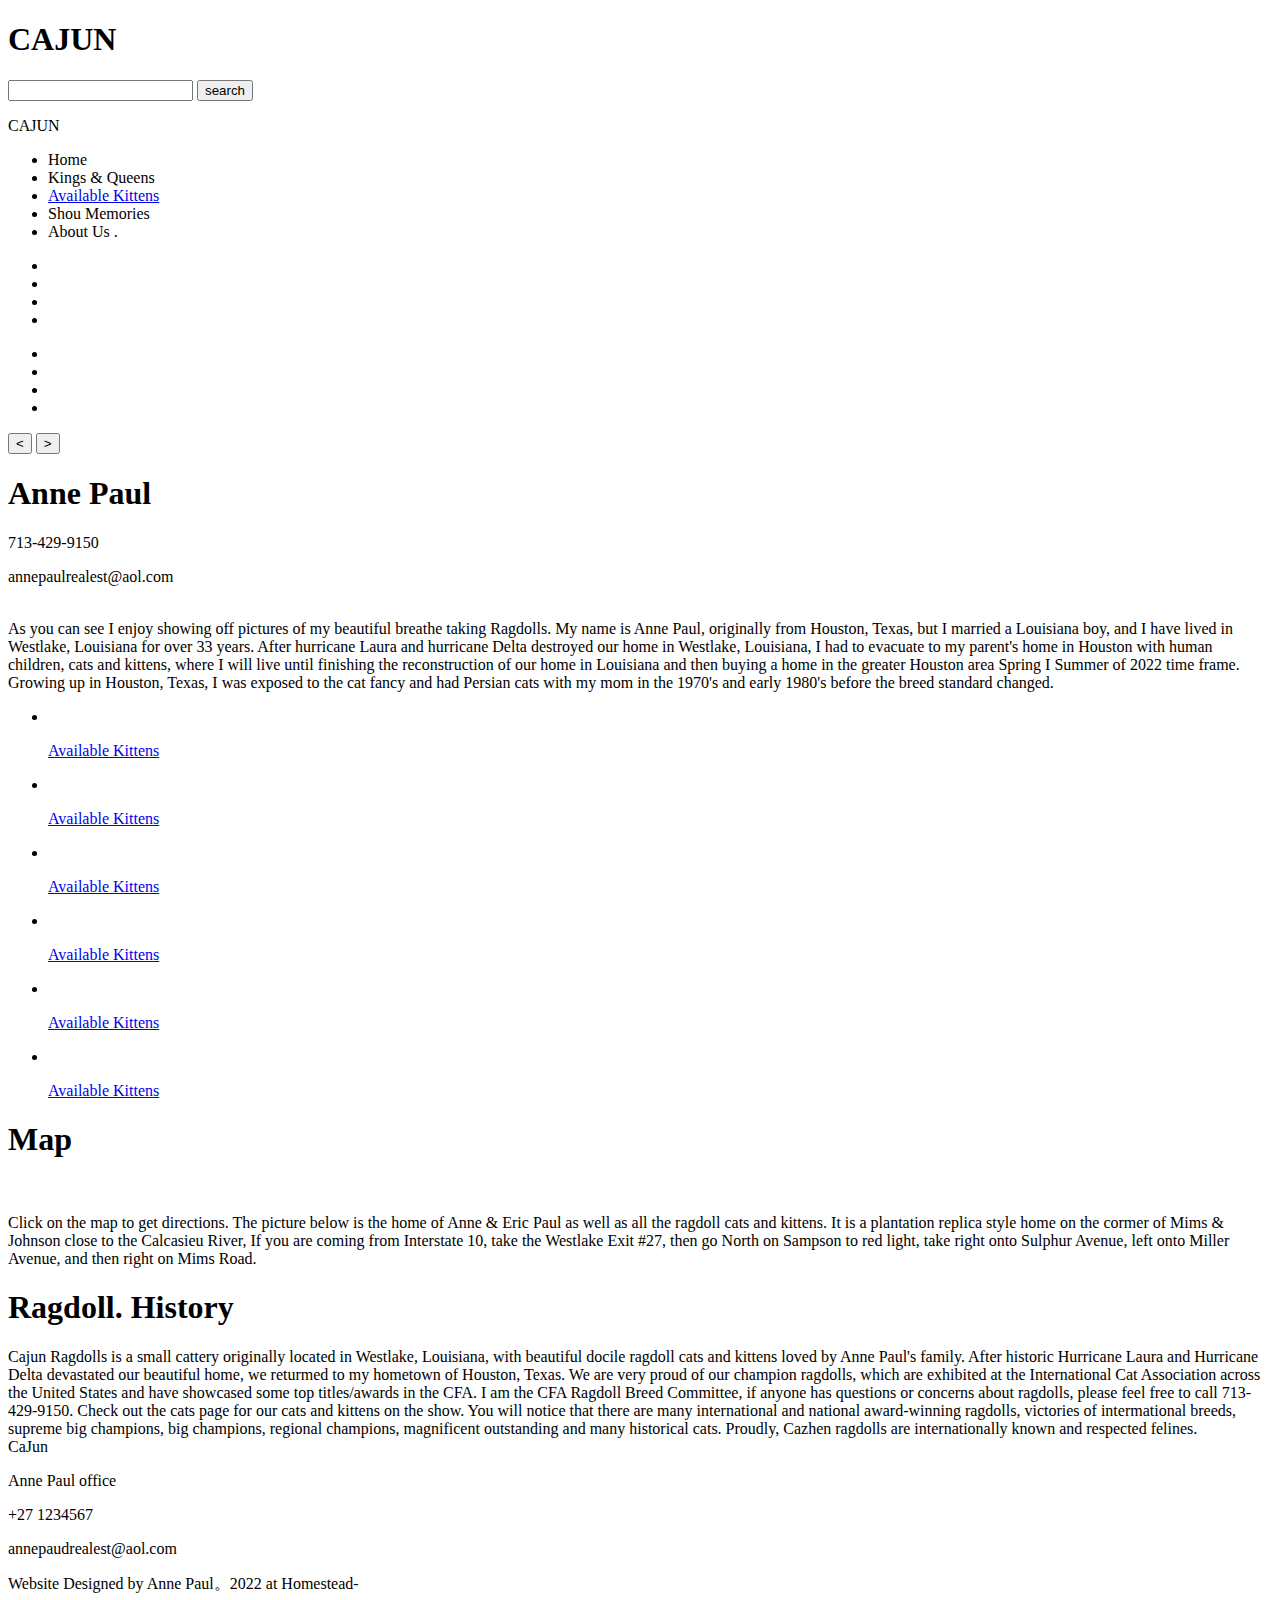
==== index.html @ 0335b2ed "final" ====
<!DOCTYPE html>
<html lang="en">

<head>
    <meta charset="UTF-8">
    <meta http-equiv="X-UA-Compatible" content="IE=edge">
    <meta name="viewport" content="width=device-width, initial-scale=1.0">
    <link rel="stylesheet" href="./css/normalsize.css">
    <link rel="stylesheet" href="./download/font_3817976_u5xqk009v6/iconfont.css">
    <link rel="stylesheet" href="./css/index.css">
    <title>home page</title>
</head>

<body>
    <div class="shade">
        <h1 class="close">CAJUN</h1>
        <p class="inp iconfont">
            <span class="icon-sousuo"></span>
            <input type="text" name="" id="">
            <button>search</button>
        </p>
    </div>
    <header class="iconfont">
        <span class="icon-sousuo search"></span><span>CAJUN</span><span class="icon-gengduo set">
            <div class="nav">
                <ul>
                    <li>Home</li>
                    <li>Kings & Queens</li>
                    <li><a href="./page2.html">Available Kittens</a></li>
                    <li>Shou Memories</li>
                    <li>About Us .</li>
                </ul>
            </div>
        </span>
    </header>
    <div class="wrap">
        <ul class="list">
            <li class="item active"><img src="./images/w1.png" alt=""></li>
            <li class="item"><img src="./images/w2.png" alt=""></li>
            <li class="item"><img src="./images/w3.png" alt=""></li>
            <li class="item"><img src="./images/w4.png" alt=""></li>
        </ul>
        <ul class="pointList">
            <li class="point active" data-index = 0></li>
            <li class="point" data-index = 1></li>
            <li class="point" data-index = 2></li>
            <li class="point" data-index = 3></li>
        </ul>
        <button class="btn" id="leftBtn"> < </button> 
        <button class="btn" id="rightBtn"> > </button>
    </div>
    <div class="text">
        <h1>Anne Paul</h1>
        <p>713-429-9150</p>
        <p>annepaulrealest@aol.com</p>
    </div>
    <div class="photo">
        <img src="./images/p14.png" alt="">
        <img src="./images/p13.png" alt="">
        <img src="./images/p12.png" alt="">
    </div>
    <div class="word">
        As you can see I enjoy showing off pictures of my beautiful
        breathe taking Ragdolls. My name is Anne Paul, originally
        from Houston, Texas, but I married a Louisiana boy, and I
        have lived in Westlake, Louisiana for over 33 years. After
        hurricane Laura and hurricane Delta destroyed our home in
        Westlake, Louisiana, I had to evacuate to my parent's home
        in Houston with human children, cats and kittens, where I will
        live until finishing the reconstruction of our home in Louisiana
        and then buying a home in the greater Houston area Spring I
        Summer of 2022 time frame. Growing up in Houston, Texas,
        I was exposed to the cat fancy and had Persian cats with my
        mom in the 1970's and early 1980's before the breed
        standard changed.
    </div>
    <div class="photo">
        <div>
            <ul>
                <li><a href="./page2.html"><img src="./images/p2.png" alt=""><p>Available Kittens</p></a></li>
                <li><a href="./page2.html"><img src="./images/p2.png" alt=""><p>Available Kittens</p></a></li>
                <li><a href="./page2.html"><img src="./images/p2.png" alt=""><p>Available Kittens</p></a></li>
                <li><a href="./page2.html"><img src="./images/p2.png" alt=""><p>Available Kittens</p></a></li>
                <li><a href="./page2.html"><img src="./images/p2.png" alt=""><p>Available Kittens</p></a></li>
                <li><a href="./page2.html"><img src="./images/p2.png" alt=""><p>Available Kittens</p></a></li>
            </ul>
        </div>
    </div>
    <div class="detail">
        <h1>Map</h1>
        <div>
            <img src="./images/map.jpg" alt="">
            <p></p>
            <div>
                Click on the map to get
                directions. The picture below is
                the home of Anne & Eric Paul as
                well as all the ragdoll cats and
                kittens. It is a plantation replica
                style home on the cormer of
                Mims & Johnson close to the
                Calcasieu River,
                If you are
                coming from Interstate 10, take
                the Westlake Exit #27, then go
                North on Sampson to red light,
                take right onto Sulphur Avenue,
                left onto Miller Avenue, and
                then right on Mims Road.
            </div>
        </div>
    </div>
    <div class="detail">
        <h1>Ragdoll. History</h1>
        <div>
            Cajun Ragdolls is a small cattery originally located in
            Westlake, Louisiana, with beautiful docile ragdoll cats and
            kittens loved by Anne Paul's family. After historic Hurricane
            Laura and Hurricane Delta devastated our beautiful home,
            we returmed to my hometown of Houston, Texas. We are very
            proud of our champion ragdolls, which are exhibited at the
            International Cat Association across the United States and
            have showcased some top titles/awards in the CFA. I am the
            CFA Ragdoll Breed Committee, if anyone has questions or
            concerns about ragdolls, please
            feel free to call
            713-429-9150. Check out the cats page for our cats and
            kittens on the show. You will notice that there are many
            international and national award-winning ragdolls, victories
            of intermational breeds, supreme big champions, big
            champions, regional champions, magnificent outstanding
            and many historical cats. Proudly, Cazhen ragdolls are
            internationally known and respected felines.
        </div>
    </div>
    <footer>
        <div>CaJun</div>
        <div>
            <p>Anne Paul office</p>
            <p>+27 1234567</p>
            <p>annepaudrealest@aol.com</p>
        </div>
        <div>
            Website Designed by Anne Paul。2022 at Homestead-
        </div>
    </footer>
</body>
<script src="./js/index.js"></script>
<script src="./js/search.js"></script>
</html>
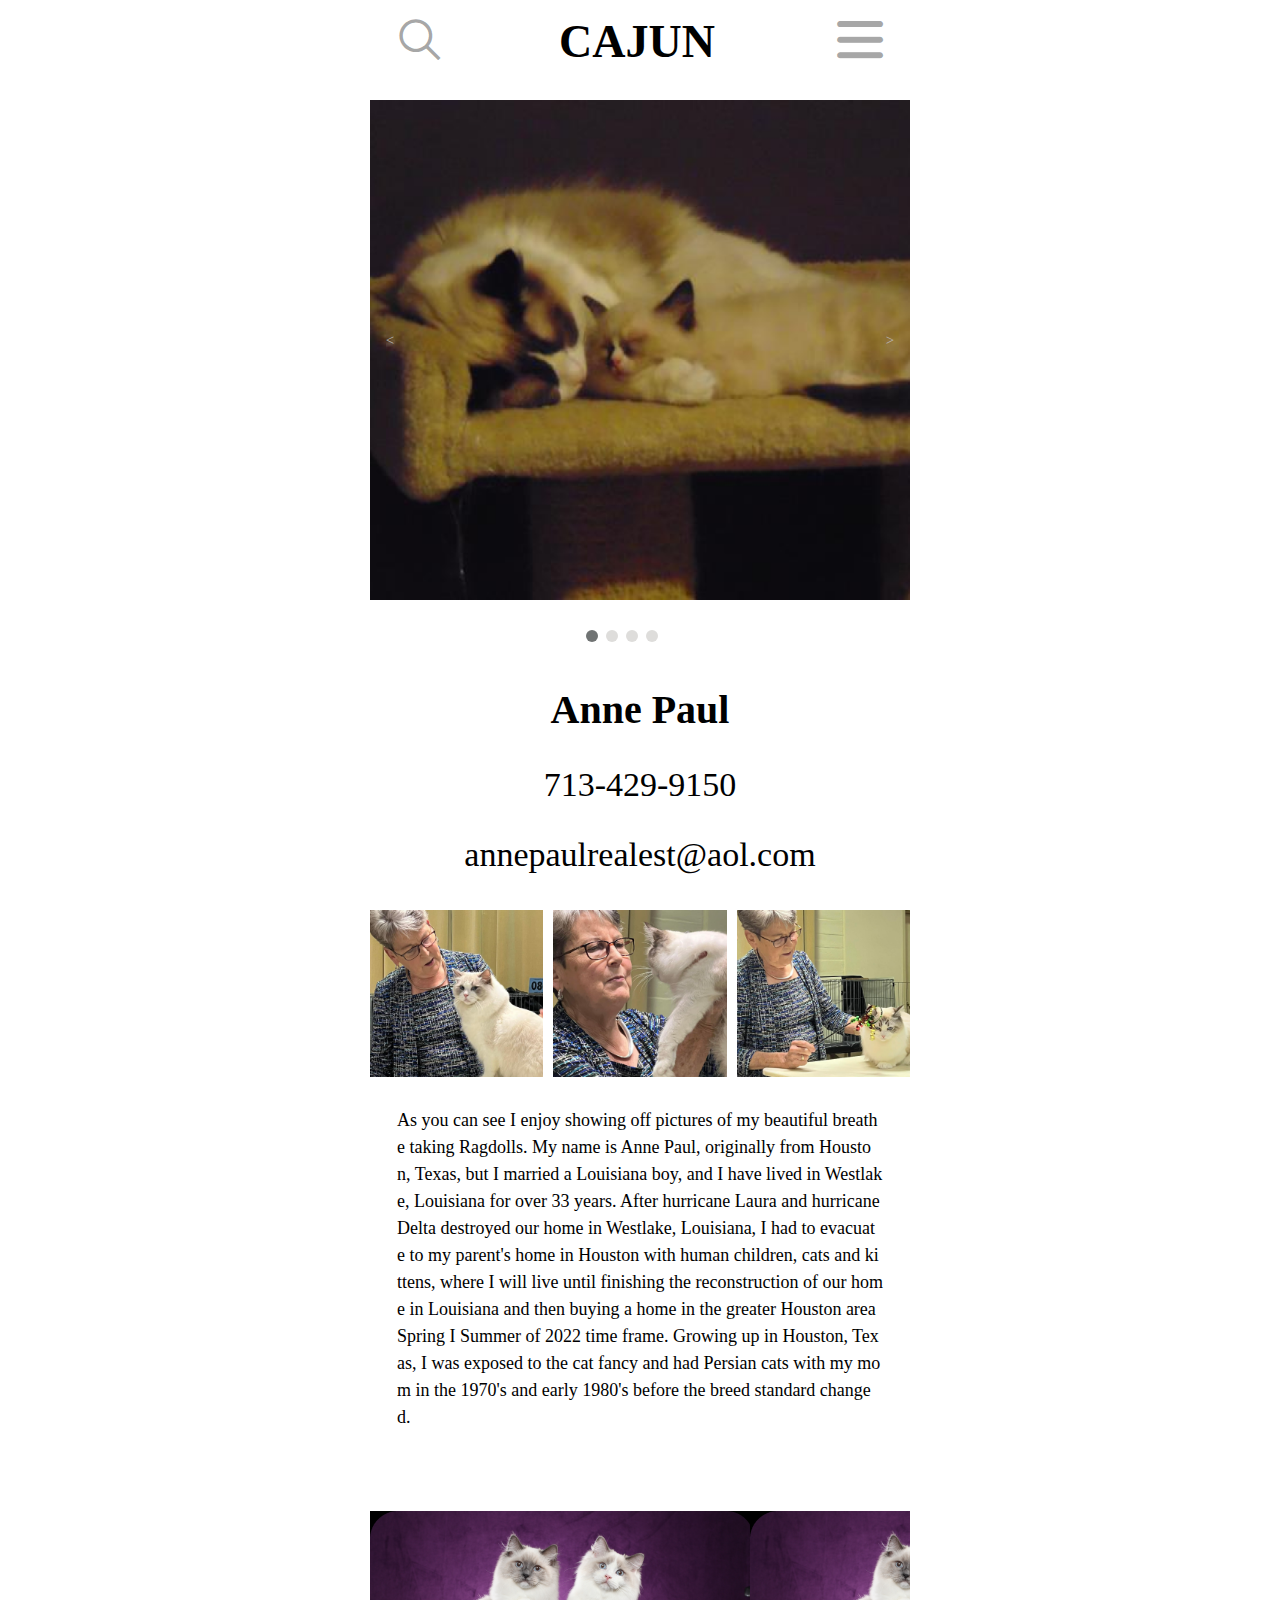
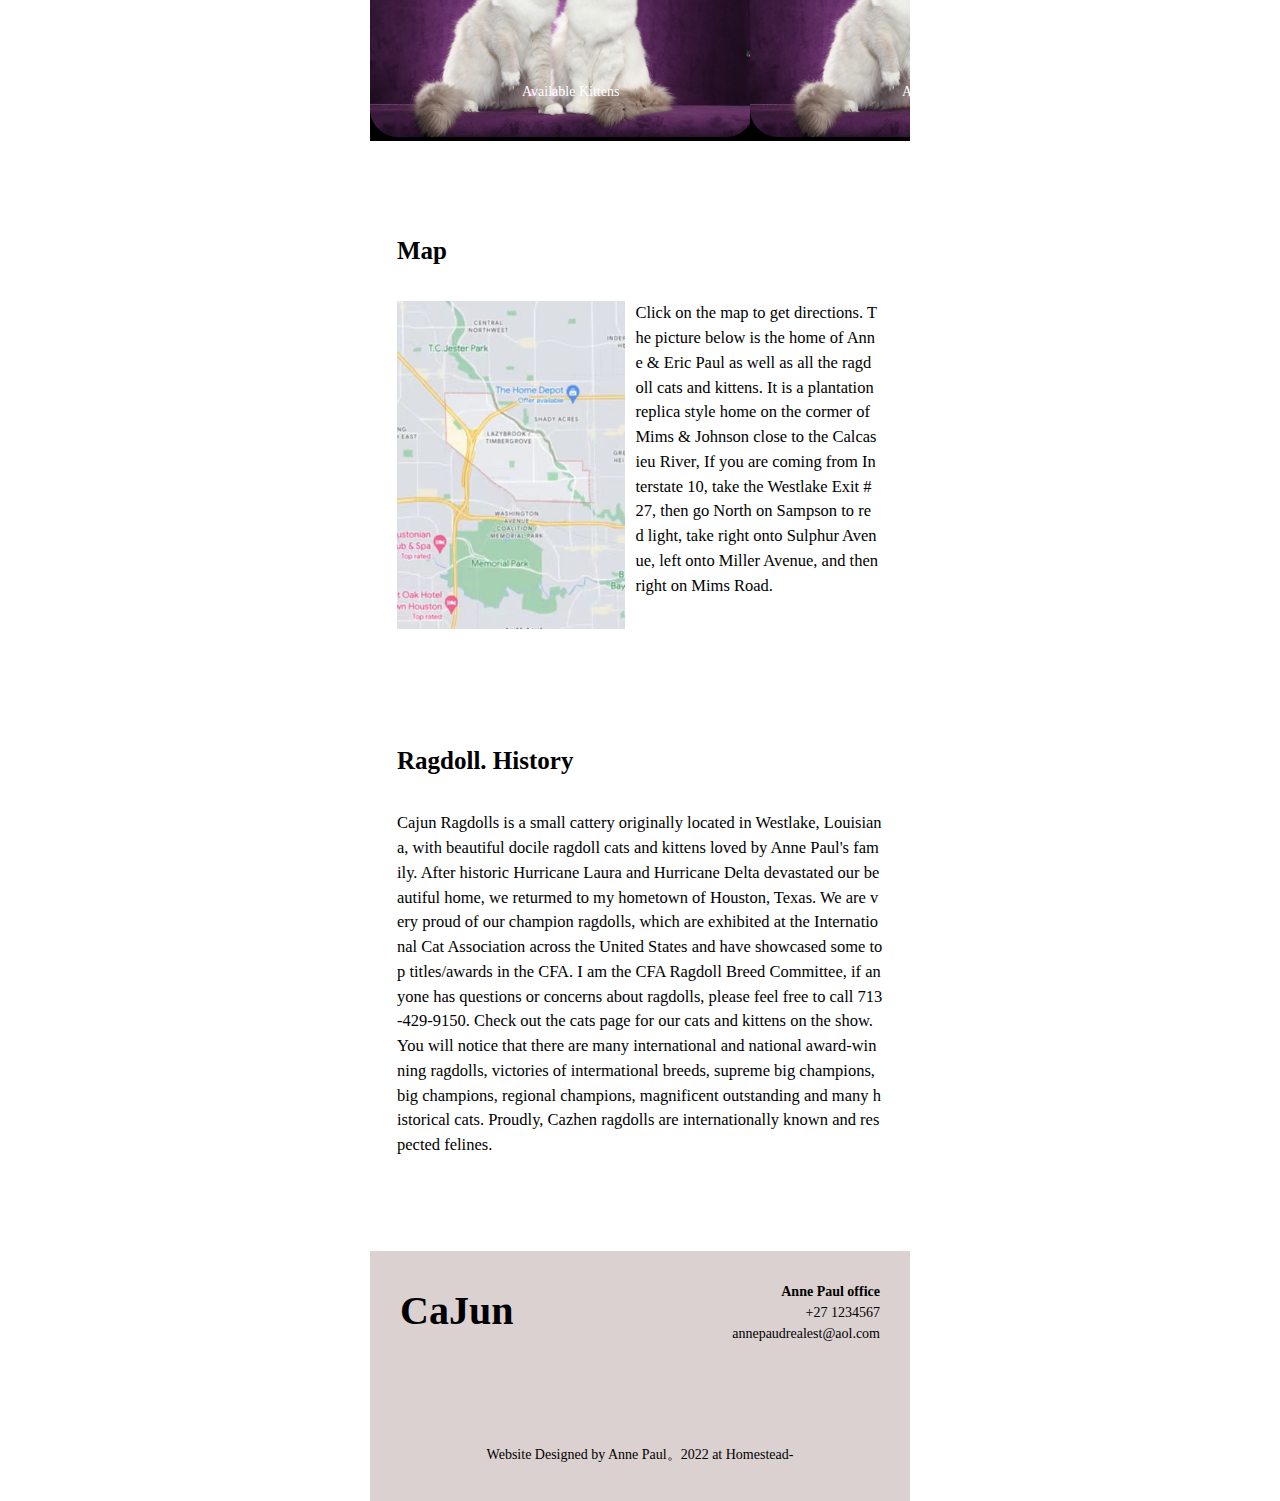
==== commit 96473a37: "cleanup" ====
--- a/index.html
+++ b/index.html
@@ -5,9 +5,10 @@
     <meta charset="UTF-8">
     <meta http-equiv="X-UA-Compatible" content="IE=edge">
     <meta name="viewport" content="width=device-width, initial-scale=1.0">
-    <link rel="stylesheet" href="./css/normalsize.css">
-    <link rel="stylesheet" href="./download/font_3817976_u5xqk009v6/iconfont.css">
-    <link rel="stylesheet" href="./css/index.css">
+    <link rel="stylesheet" href="demo.css">
+    <link rel="stylesheet" href="normalsize.css">
+    <link rel="stylesheet" href="index.css">
+    <link rel="stylesheet" href="iconfont.css">
     <title>home page</title>
 </head>
 
--- a/demo.css
+++ b/demo.css
@@ -0,0 +1,539 @@
+/* Logo 字体 */
+@font-face {
+  font-family: "iconfont logo";
+  src: url('https://at.alicdn.com/t/font_985780_km7mi63cihi.eot?t=1545807318834');
+  src: url('https://at.alicdn.com/t/font_985780_km7mi63cihi.eot?t=1545807318834#iefix') format('embedded-opentype'),
+    url('https://at.alicdn.com/t/font_985780_km7mi63cihi.woff?t=1545807318834') format('woff'),
+    url('https://at.alicdn.com/t/font_985780_km7mi63cihi.ttf?t=1545807318834') format('truetype'),
+    url('https://at.alicdn.com/t/font_985780_km7mi63cihi.svg?t=1545807318834#iconfont') format('svg');
+}
+
+.logo {
+  font-family: "iconfont logo";
+  font-size: 160px;
+  font-style: normal;
+  -webkit-font-smoothing: antialiased;
+  -moz-osx-font-smoothing: grayscale;
+}
+
+/* tabs */
+.nav-tabs {
+  position: relative;
+}
+
+.nav-tabs .nav-more {
+  position: absolute;
+  right: 0;
+  bottom: 0;
+  height: 42px;
+  line-height: 42px;
+  color: #666;
+}
+
+#tabs {
+  border-bottom: 1px solid #eee;
+}
+
+#tabs li {
+  cursor: pointer;
+  width: 100px;
+  height: 40px;
+  line-height: 40px;
+  text-align: center;
+  font-size: 16px;
+  border-bottom: 2px solid transparent;
+  position: relative;
+  z-index: 1;
+  margin-bottom: -1px;
+  color: #666;
+}
+
+
+#tabs .active {
+  border-bottom-color: #f00;
+  color: #222;
+}
+
+.tab-container .content {
+  display: none;
+}
+
+/* 页面布局 */
+.main {
+  padding: 30px 100px;
+  width: 960px;
+  margin: 0 auto;
+}
+
+.main .logo {
+  color: #333;
+  text-align: left;
+  margin-bottom: 30px;
+  line-height: 1;
+  height: 110px;
+  margin-top: -50px;
+  overflow: hidden;
+  *zoom: 1;
+}
+
+.main .logo a {
+  font-size: 160px;
+  color: #333;
+}
+
+.helps {
+  margin-top: 40px;
+}
+
+.helps pre {
+  padding: 20px;
+  margin: 10px 0;
+  border: solid 1px #e7e1cd;
+  background-color: #fffdef;
+  overflow: auto;
+}
+
+.icon_lists {
+  width: 100% !important;
+  overflow: hidden;
+  *zoom: 1;
+}
+
+.icon_lists li {
+  width: 100px;
+  margin-bottom: 10px;
+  margin-right: 20px;
+  text-align: center;
+  list-style: none !important;
+  cursor: default;
+}
+
+.icon_lists li .code-name {
+  line-height: 1.2;
+}
+
+.icon_lists .icon {
+  display: block;
+  height: 100px;
+  line-height: 100px;
+  font-size: 42px;
+  margin: 10px auto;
+  color: #333;
+  -webkit-transition: font-size 0.25s linear, width 0.25s linear;
+  -moz-transition: font-size 0.25s linear, width 0.25s linear;
+  transition: font-size 0.25s linear, width 0.25s linear;
+}
+
+.icon_lists .icon:hover {
+  font-size: 100px;
+}
+
+.icon_lists .svg-icon {
+  /* 通过设置 font-size 来改变图标大小 */
+  width: 1em;
+  /* 图标和文字相邻时，垂直对齐 */
+  vertical-align: -0.15em;
+  /* 通过设置 color 来改变 SVG 的颜色/fill */
+  fill: currentColor;
+  /* path 和 stroke 溢出 viewBox 部分在 IE 下会显示
+      normalize.css 中也包含这行 */
+  overflow: hidden;
+}
+
+.icon_lists li .name,
+.icon_lists li .code-name {
+  color: #666;
+}
+
+/* markdown 样式 */
+.markdown {
+  color: #666;
+  font-size: 14px;
+  line-height: 1.8;
+}
+
+.highlight {
+  line-height: 1.5;
+}
+
+.markdown img {
+  vertical-align: middle;
+  max-width: 100%;
+}
+
+.markdown h1 {
+  color: #404040;
+  font-weight: 500;
+  line-height: 40px;
+  margin-bottom: 24px;
+}
+
+.markdown h2,
+.markdown h3,
+.markdown h4,
+.markdown h5,
+.markdown h6 {
+  color: #404040;
+  margin: 1.6em 0 0.6em 0;
+  font-weight: 500;
+  clear: both;
+}
+
+.markdown h1 {
+  font-size: 28px;
+}
+
+.markdown h2 {
+  font-size: 22px;
+}
+
+.markdown h3 {
+  font-size: 16px;
+}
+
+.markdown h4 {
+  font-size: 14px;
+}
+
+.markdown h5 {
+  font-size: 12px;
+}
+
+.markdown h6 {
+  font-size: 12px;
+}
+
+.markdown hr {
+  height: 1px;
+  border: 0;
+  background: #e9e9e9;
+  margin: 16px 0;
+  clear: both;
+}
+
+.markdown p {
+  margin: 1em 0;
+}
+
+.markdown>p,
+.markdown>blockquote,
+.markdown>.highlight,
+.markdown>ol,
+.markdown>ul {
+  width: 80%;
+}
+
+.markdown ul>li {
+  list-style: circle;
+}
+
+.markdown>ul li,
+.markdown blockquote ul>li {
+  margin-left: 20px;
+  padding-left: 4px;
+}
+
+.markdown>ul li p,
+.markdown>ol li p {
+  margin: 0.6em 0;
+}
+
+.markdown ol>li {
+  list-style: decimal;
+}
+
+.markdown>ol li,
+.markdown blockquote ol>li {
+  margin-left: 20px;
+  padding-left: 4px;
+}
+
+.markdown code {
+  margin: 0 3px;
+  padding: 0 5px;
+  background: #eee;
+  border-radius: 3px;
+}
+
+.markdown strong,
+.markdown b {
+  font-weight: 600;
+}
+
+.markdown>table {
+  border-collapse: collapse;
+  border-spacing: 0px;
+  empty-cells: show;
+  border: 1px solid #e9e9e9;
+  width: 95%;
+  margin-bottom: 24px;
+}
+
+.markdown>table th {
+  white-space: nowrap;
+  color: #333;
+  font-weight: 600;
+}
+
+.markdown>table th,
+.markdown>table td {
+  border: 1px solid #e9e9e9;
+  padding: 8px 16px;
+  text-align: left;
+}
+
+.markdown>table th {
+  background: #F7F7F7;
+}
+
+.markdown blockquote {
+  font-size: 90%;
+  color: #999;
+  border-left: 4px solid #e9e9e9;
+  padding-left: 0.8em;
+  margin: 1em 0;
+}
+
+.markdown blockquote p {
+  margin: 0;
+}
+
+.markdown .anchor {
+  opacity: 0;
+  transition: opacity 0.3s ease;
+  margin-left: 8px;
+}
+
+.markdown .waiting {
+  color: #ccc;
+}
+
+.markdown h1:hover .anchor,
+.markdown h2:hover .anchor,
+.markdown h3:hover .anchor,
+.markdown h4:hover .anchor,
+.markdown h5:hover .anchor,
+.markdown h6:hover .anchor {
+  opacity: 1;
+  display: inline-block;
+}
+
+.markdown>br,
+.markdown>p>br {
+  clear: both;
+}
+
+
+.hljs {
+  display: block;
+  background: white;
+  padding: 0.5em;
+  color: #333333;
+  overflow-x: auto;
+}
+
+.hljs-comment,
+.hljs-meta {
+  color: #969896;
+}
+
+.hljs-string,
+.hljs-variable,
+.hljs-template-variable,
+.hljs-strong,
+.hljs-emphasis,
+.hljs-quote {
+  color: #df5000;
+}
+
+.hljs-keyword,
+.hljs-selector-tag,
+.hljs-type {
+  color: #a71d5d;
+}
+
+.hljs-literal,
+.hljs-symbol,
+.hljs-bullet,
+.hljs-attribute {
+  color: #0086b3;
+}
+
+.hljs-section,
+.hljs-name {
+  color: #63a35c;
+}
+
+.hljs-tag {
+  color: #333333;
+}
+
+.hljs-title,
+.hljs-attr,
+.hljs-selector-id,
+.hljs-selector-class,
+.hljs-selector-attr,
+.hljs-selector-pseudo {
+  color: #795da3;
+}
+
+.hljs-addition {
+  color: #55a532;
+  background-color: #eaffea;
+}
+
+.hljs-deletion {
+  color: #bd2c00;
+  background-color: #ffecec;
+}
+
+.hljs-link {
+  text-decoration: underline;
+}
+
+/* 代码高亮 */
+/* PrismJS 1.15.0
+https://prismjs.com/download.html#themes=prism&languages=markup+css+clike+javascript */
+/**
+ * prism.js default theme for JavaScript, CSS and HTML
+ * Based on dabblet (http://dabblet.com)
+ * @author Lea Verou
+ */
+code[class*="language-"],
+pre[class*="language-"] {
+  color: black;
+  background: none;
+  text-shadow: 0 1px white;
+  font-family: Consolas, Monaco, 'Andale Mono', 'Ubuntu Mono', monospace;
+  text-align: left;
+  white-space: pre;
+  word-spacing: normal;
+  word-break: normal;
+  word-wrap: normal;
+  line-height: 1.5;
+
+  -moz-tab-size: 4;
+  -o-tab-size: 4;
+  tab-size: 4;
+
+  -webkit-hyphens: none;
+  -moz-hyphens: none;
+  -ms-hyphens: none;
+  hyphens: none;
+}
+
+pre[class*="language-"]::-moz-selection,
+pre[class*="language-"] ::-moz-selection,
+code[class*="language-"]::-moz-selection,
+code[class*="language-"] ::-moz-selection {
+  text-shadow: none;
+  background: #b3d4fc;
+}
+
+pre[class*="language-"]::selection,
+pre[class*="language-"] ::selection,
+code[class*="language-"]::selection,
+code[class*="language-"] ::selection {
+  text-shadow: none;
+  background: #b3d4fc;
+}
+
+@media print {
+
+  code[class*="language-"],
+  pre[class*="language-"] {
+    text-shadow: none;
+  }
+}
+
+/* Code blocks */
+pre[class*="language-"] {
+  padding: 1em;
+  margin: .5em 0;
+  overflow: auto;
+}
+
+:not(pre)>code[class*="language-"],
+pre[class*="language-"] {
+  background: #f5f2f0;
+}
+
+/* Inline code */
+:not(pre)>code[class*="language-"] {
+  padding: .1em;
+  border-radius: .3em;
+  white-space: normal;
+}
+
+.token.comment,
+.token.prolog,
+.token.doctype,
+.token.cdata {
+  color: slategray;
+}
+
+.token.punctuation {
+  color: #999;
+}
+
+.namespace {
+  opacity: .7;
+}
+
+.token.property,
+.token.tag,
+.token.boolean,
+.token.number,
+.token.constant,
+.token.symbol,
+.token.deleted {
+  color: #905;
+}
+
+.token.selector,
+.token.attr-name,
+.token.string,
+.token.char,
+.token.builtin,
+.token.inserted {
+  color: #690;
+}
+
+.token.operator,
+.token.entity,
+.token.url,
+.language-css .token.string,
+.style .token.string {
+  color: #9a6e3a;
+  background: hsla(0, 0%, 100%, .5);
+}
+
+.token.atrule,
+.token.attr-value,
+.token.keyword {
+  color: #07a;
+}
+
+.token.function,
+.token.class-name {
+  color: #DD4A68;
+}
+
+.token.regex,
+.token.important,
+.token.variable {
+  color: #e90;
+}
+
+.token.important,
+.token.bold {
+  font-weight: bold;
+}
+
+.token.italic {
+  font-style: italic;
+}
+
+.token.entity {
+  cursor: help;
+}
--- a/normalsize.css
+++ b/normalsize.css
@@ -0,0 +1,20 @@
+html{color:#000;background:#FFF}
+div,dl,dt,dd,ul,ol,li,h1,h2,h3,h4,h5,h6,pre,code,form,fieldset,legend,input,textarea,p,blockquote,th,td{margin:0;padding:0}
+table{border-collapse:collapse;border-spacing:0}
+fieldset,img{border:0}
+address,caption,cite,code,dfn,em,strong,th,var{font-style:normal;font-weight:normal}
+ol,ul{list-style:none}
+caption,th{text-align:left}
+h1,h2,h3,h4,h5,h6{font-size:100%;font-weight:normal}
+q:before,q:after{content:''}
+abbr,acronym{border:0;font-variant:normal}
+sup{vertical-align:text-top}
+sub{vertical-align:text-bottom}
+input,textarea,select{
+    font-family:inherit;
+    font-size:inherit;
+    font-weight:inherit
+}
+input,textarea,select{*font-size:100%}
+legend{color:#000}
+a{text-decoration: none;}
--- a/index.css
+++ b/index.css
@@ -0,0 +1,429 @@
+body {
+    max-width: 540px;
+    min-width: 320px;
+    font: normal 14px/1.5 Tahoma, "Lucida Grande", Verdana, "Microsoft Yahei", STXihei, hei;
+    color: #000;
+    overflow-x: hidden;
+    -webkit-tap-highlight-color: transparent;
+    margin: 0 auto;
+    height: 3000px;
+    position: relative;
+}
+
+.shade {
+    width: 100%;
+    height: calc(100vh);
+    background: #000;
+    z-index: 999;
+    position: absolute;
+    display: none;
+    position: relative;
+}
+
+.show {
+    display: block;
+    width: 100%;
+    height: calc(100vh);
+    background: rgba(52, 51, 51, 0.723);
+    z-index: 999;
+    position: absolute;
+}
+
+.close {
+    position: absolute;
+    width: 100%;
+    font-size: 70px;
+    color: rgb(254, 255, 244);
+    font-weight: 900;
+    top: 300px;
+    text-align: center;
+}
+
+.inp {
+    margin: 500px auto;
+    width: 90%;
+    text-align: center;
+    top: 450px;
+    height: 80px;
+    background: white;
+    line-height: 80px;
+    border-radius: 50px;
+    line-height: 80px;
+    display: flex;
+    justify-content: space-around;
+}
+
+.inp>input {
+    width: 50%;
+    height: 90%;
+    font-size: 30px;
+    outline: none;
+    border: none;
+    padding-left: 10px;
+    border-radius: 50px;
+}
+
+.inp>span {
+    padding-left: 20px;
+    font-size: 40px;
+}
+
+.inp>button {
+    margin-top: 5px;
+    border-radius: 50px;
+    color: #000;
+    border: none;
+    width: 30%;
+    height: 90%;
+    background: #ccb9d0;
+    font-size: 35px;
+}
+
+.inp>button:hover {
+    border-radius: 50px;
+    color: rgb(86, 8, 8);
+}
+
+header {
+    width: 90%;
+    height: 80px;
+    display: flex;
+    justify-content: space-around;
+    line-height: 80px;
+    margin: 0 auto;
+    margin-bottom: 20px;
+}
+
+header>span {
+    flex: 1;
+    font-size: 46px;
+    font-weight: 900;
+}
+
+header>span:nth-child(1) {
+    text-align: left;
+    color: rgba(0, 0, 0, 0.363);
+}
+
+header>span:nth-child(3) {
+    text-align: right;
+    color: rgba(0, 0, 0, 0.363);
+}
+
+header {
+    position: relative;
+}
+
+.nav {
+    display: none;
+    position: absolute;
+    width: 150px;
+    height: 400px;
+    background: rgb(227, 226, 226);
+    z-index: 900;
+    top: 70px;
+    left: 350px;
+    border-bottom-right-radius: 40px;
+    border-bottom-left-radius: 40px;
+}
+
+.set:hover div {
+    display: block;
+}
+
+.nav>ul {
+    width: 100%;
+    height: 100%;
+    display: flex;
+    flex-wrap: wrap;
+    font-size: 14px;
+    color: #000;
+    font-weight: 500;
+}
+
+.nav>ul>li {
+    margin: 0 auto;
+    width: 90%;
+    text-align: center;
+    border-bottom: 2px solid rgba(161, 157, 157, 0.396);
+}
+
+.nav>ul>li>a {
+    color: #000;
+}
+
+.nav>ul>li:nth-child(1) {
+    color: #c9c5c5;
+}
+
+.nav>ul>li:nth-last-child(1) {
+    border: none;
+}
+
+.wrap {
+    width: 100%;
+    position: relative;
+    height: 500px;
+    margin-bottom: 80px;
+}
+
+.list {
+    width: 100%;
+    padding-left: 0px;
+    height: 500px;
+}
+
+.item>img {
+    width: 100%;
+    height: 100%;
+}
+
+.item {
+    width: 100%;
+    height: 100%;
+    list-style: none;
+    position: absolute;
+    left: 0;
+    opacity: 0;
+    transition: all .8s;
+}
+
+.item.active {
+    z-index: 10;
+    opacity: 1;
+}
+
+.btn {
+    width: 40px;
+    height: 80px;
+    z-index: 100;
+    top: 200px;
+    position: absolute;
+    background-color: rgba(0, 0, 0, 0.005);
+    border: none;
+    color: rgb(186, 183, 183);
+    font-size: 15px;
+    font-weight: 500;
+    font-family: '楷体';
+}
+
+#leftBtn {
+    left: 0px;
+}
+
+#rightBtn {
+    right: 0px;
+}
+
+.pointList {
+    width: 20%;
+    margin: 30px auto;
+    list-style: none;
+    height: 40px;
+}
+
+.point {
+    width: 12px;
+    height: 12px;
+    background-color: rgb(222, 221, 219);
+    border-radius: 100%;
+    float: left;
+    margin-right: 8px;
+    border-style: solid;
+    border-width: 2px;
+    cursor: pointer;
+    border: none;
+}
+
+.point.active {
+    background-color: rgb(112, 115, 115);
+}
+
+.text {
+    width: 100%;
+    margin: 0 auto;
+}
+
+.text>h1 {
+    width: 100%;
+    text-align: center;
+    font-weight: 900;
+    font-size: 40px;
+}
+
+.text>p {
+    width: 100%;
+    text-align: center;
+    font-size: 34px;
+    margin-top: 20px;
+    height: 50px;
+    line-height: 50px;
+}
+
+.text>p:nth-child(3):hover {
+    color: rgb(132, 113, 113);
+    letter-spacing: 1.5px;
+    font-size: 31px;
+}
+
+.photo {
+    margin-top: 30px;
+    width: 100%;
+    display: flex;
+    justify-content: space-around;
+}
+
+.photo>div {
+    width: 100%;
+    height: 230px;
+    margin: 50px auto;
+    overflow: hidden;
+}
+
+.photo>div>ul {
+    width: 2280px;
+    height: 230px;
+    background-color: black;
+    animation: move 10s linear 0s infinite normal;
+}
+
+.photo>div>ul>li {
+    float: left;
+    list-style: none;
+    width: 380px;
+    height: 230px;
+    box-sizing: border-box;
+    position: relative;
+}
+.photo>div>ul>li>a>p{
+    position: absolute;
+    width: 100%;
+    height: 100px;
+    bottom: -40px;
+    left: 40%;
+    color: white;
+}
+
+.photo>div>ul:hover {
+    animation-play-state: paused;
+}
+
+.photo>div>ul:hover li {
+    opacity: 0.7;
+}
+
+.photo>div>ul>li:hover {
+    opacity: 1;
+}
+
+@keyframes move {
+    from {
+        margin-left: 0;
+    }
+
+    to {
+        margin-left: -2000px;
+    }
+}
+
+.photo>img {
+    width: 32%;
+    flex: 1;
+}
+
+.photo>img:nth-child(2) {
+    margin: 0 10px;
+}
+
+.word {
+    width: 90%;
+    margin: 30px auto;
+    word-break: break-all;
+    font-size: 18px;
+    font-weight: 500;
+}
+
+.detail {
+    width: 90%;
+    margin: 40px auto;
+}
+
+.detail>h1 {
+    width: 100%;
+    height: 40px;
+    line-height: 40px;
+    font-size: 25px;
+    font-weight: 900;
+}
+
+.detail>div {
+    width: 100%;
+    margin-top: 30px;
+    word-break: break-all;
+    font-size: 16.5px;
+    font-weight: 500;
+    height: 400px;
+    position: relative;
+}
+
+.detail>div>img {
+    width: 47%;
+    float: left;
+    margin-right: 10px;
+    height: 82%;
+
+}
+
+.detail>div>p {
+    width: 47%;
+    position: absolute;
+    background: #000;
+    z-index: 2;
+    height: 82%;
+    opacity: 0;
+}
+
+.detail>div>p:hover {
+    opacity: 0.4;
+}
+
+.detail>div>div {
+    width: 50%;
+    float: left;
+    word-break: break-all;
+    font-size: 16.5px;
+    font-weight: 500;
+}
+
+footer {
+    width: 100%;
+    height: 250px;
+    background: #DBD1D0;
+    padding: 30px;
+    box-sizing: border-box;
+}
+
+footer>div {
+    float: left;
+}
+
+footer>div:nth-child(1) {
+    width: 60%;
+    font-size: 40px;
+    font-weight: 800;
+}
+
+footer>div:nth-child(2) {
+    width: 40%;
+    text-align: right;
+}
+
+footer>div:nth-child(2)>p:nth-child(1) {
+    font-weight: 700;
+}
+
+footer>div:nth-child(3) {
+    margin-top: 100px;
+    width: 100%;
+    text-align: center;
+}--- a/iconfont.css
+++ b/iconfont.css
@@ -0,0 +1,23 @@
+@font-face {
+  font-family: "iconfont"; /* Project id 3817976 */
+  src: url('iconfont.woff2?t=1670565649331') format('woff2'),
+       url('iconfont.woff?t=1670565649331') format('woff'),
+       url('iconfont.ttf?t=1670565649331') format('truetype');
+}
+
+.iconfont {
+  font-family: "iconfont" !important;
+  font-size: 16px;
+  font-style: normal;
+  -webkit-font-smoothing: antialiased;
+  -moz-osx-font-smoothing: grayscale;
+}
+
+.icon-sousuo:before {
+  content: "\e600";
+}
+
+.icon-gengduo:before {
+  content: "\e601";
+}
+
